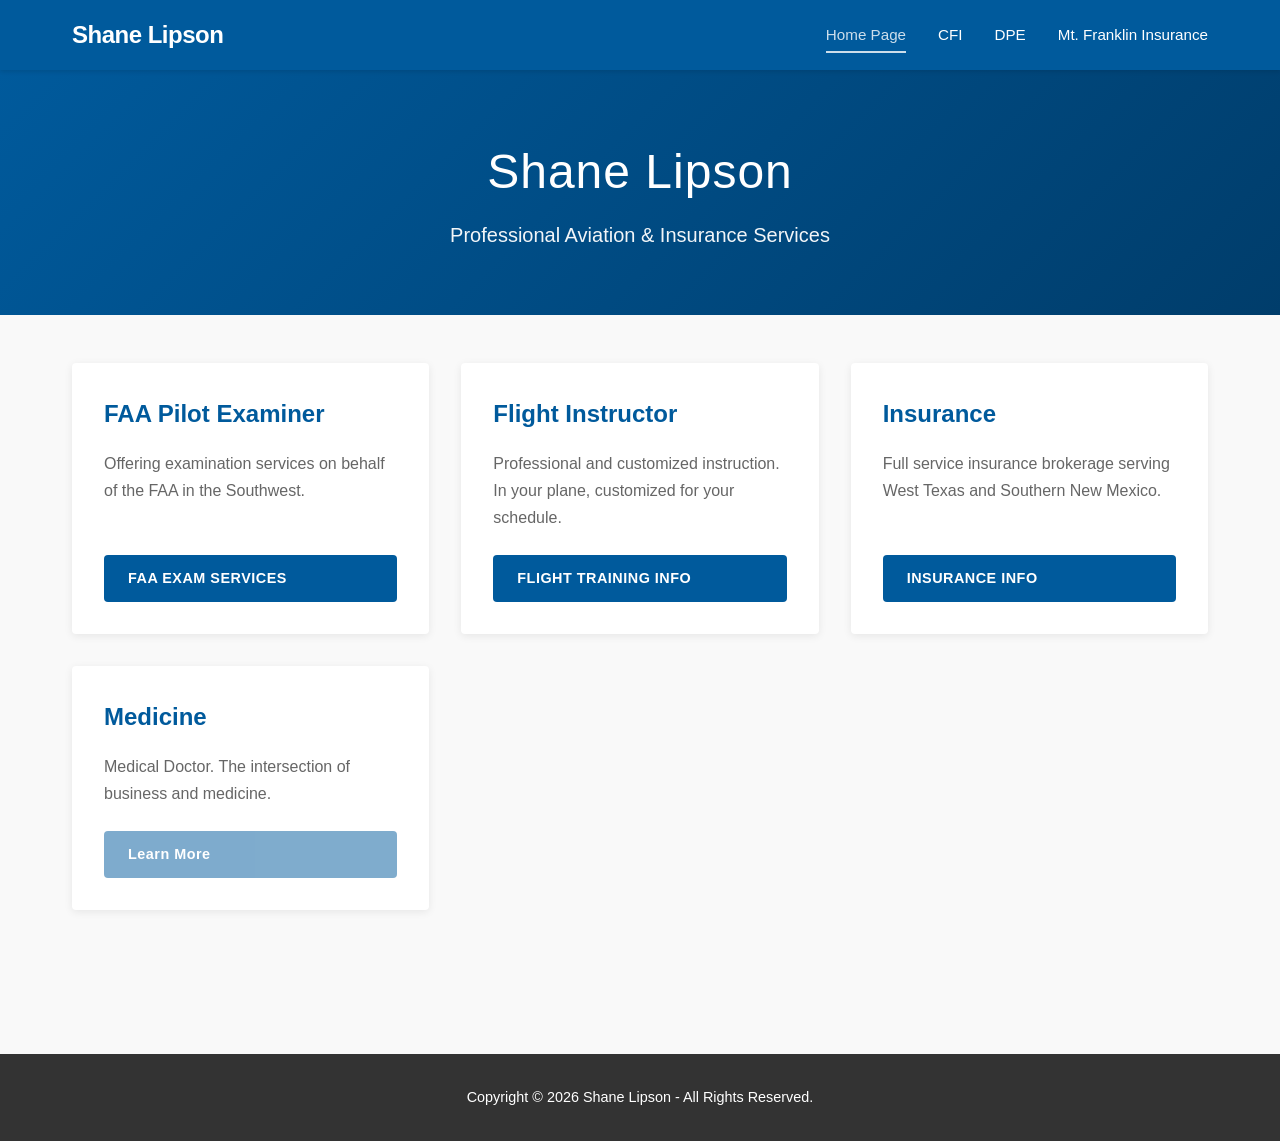
==== index.html @ c124ed43 "Add files via upload" ====
<!DOCTYPE html>
<html lang="en">
<head>
    <meta charset="UTF-8">
    <meta name="viewport" content="width=device-width, initial-scale=1.0">
    <meta name="description" content="FAA Pilot Examiner services, flight training info, and insurance brokerage by Shane Lipson in Southwest USA.">
    <meta name="author" content="Shane Lipson">
    <meta property="og:title" content="Shane Lipson">
    <meta property="og:description" content="FAA Pilot Examiner services, flight training info, and insurance brokerage by Shane Lipson in Southwest USA.">
    <meta property="og:type" content="website">
    <meta property="og:url" content="https://shanelipson.com">
    <meta name="theme-color" content="#005A9C">
    <title>Shane Lipson - FAA Examiner, Flight Instructor, Insurance</title>
    <link rel="stylesheet" href="styles.css">
</head>
<body>
    <!-- Navigation -->
    <nav class="navbar">
        <div class="nav-container">
            <div class="logo">Shane Lipson</div>
            <ul class="nav-menu">
                <li><a href="index.html" class="active">Home Page</a></li>
                <li><a href="cfi.html">CFI</a></li>
                <li><a href="dpe.html">DPE</a></li>
                <li><a href="https://www.mtfranklin.com" target="_blank">Mt. Franklin Insurance</a></li>
            </ul>
        </div>
    </nav>

    <!-- Hero Section -->
    <section class="hero">
        <h1>Shane Lipson</h1>
        <p class="tagline">Professional Aviation & Insurance Services</p>
    </section>

    <!-- Main Content -->
    <main class="container">
        <div class="services-grid">
            <!-- Service 1: FAA Pilot Examiner -->
            <div class="service-card">
                <h2>FAA Pilot Examiner</h2>
                <p>Offering examination services on behalf of the FAA in the Southwest.</p>
                <a href="dpe.html" class="btn">FAA EXAM SERVICES</a>
            </div>

            <!-- Service 2: Flight Instructor -->
            <div class="service-card">
                <h2>Flight Instructor</h2>
                <p>Professional and customized instruction. In your plane, customized for your schedule.</p>
                <a href="cfi.html" class="btn">FLIGHT TRAINING INFO</a>
            </div>

            <!-- Service 3: Insurance -->
            <div class="service-card">
                <h2>Insurance</h2>
                <p>Full service insurance brokerage serving West Texas and Southern New Mexico.</p>
                <a href="https://www.mtfranklin.com" target="_blank" class="btn">INSURANCE INFO</a>
            </div>

            <!-- Service 4: Medicine -->
            <div class="service-card">
                <h2>Medicine</h2>
                <p>Medical Doctor. The intersection of business and medicine.</p>
                <a href="#" class="btn" style="opacity: 0.5; cursor: not-allowed;">Learn More</a>
            </div>
        </div>
    </main>

    <!-- Footer -->
    <footer class="footer">
        <p>Copyright © 2026 Shane Lipson - All Rights Reserved.</p>
    </footer>
</body>
</html>
---- styles.css ----
/* ========================================
   SHANE LIPSON WEBSITE - STYLES
   ======================================== */

* {
    margin: 0;
    padding: 0;
    box-sizing: border-box;
}

html {
    scroll-behavior: smooth;
}

body {
    font-family: -apple-system, BlinkMacSystemFont, 'Segoe UI', Roboto, Oxygen, Ubuntu, Cantarell, sans-serif;
    line-height: 1.6;
    color: #333;
    background-color: #f9f9f9;
}

/* ========== NAVIGATION ========== */
.navbar {
    background-color: #005A9C;
    padding: 1rem 0;
    position: sticky;
    top: 0;
    z-index: 100;
    box-shadow: 0 2px 4px rgba(0, 0, 0, 0.1);
}

.nav-container {
    max-width: 1200px;
    margin: 0 auto;
    padding: 0 2rem;
    display: flex;
    justify-content: space-between;
    align-items: center;
}

.logo {
    font-size: 1.5rem;
    font-weight: 700;
    color: white;
    letter-spacing: -0.5px;
}

.nav-menu {
    list-style: none;
    display: flex;
    gap: 2rem;
}

.nav-menu a {
    color: white;
    text-decoration: none;
    font-weight: 500;
    font-size: 0.95rem;
    transition: opacity 0.3s ease;
    padding: 0.5rem 0;
    border-bottom: 2px solid transparent;
}

.nav-menu a:hover,
.nav-menu a.active {
    opacity: 0.8;
    border-bottom: 2px solid white;
}

/* ========== HERO SECTION ========== */
.hero {
    background: linear-gradient(135deg, #005A9C 0%, #003d6b 100%);
    color: white;
    padding: 4rem 2rem;
    text-align: center;
}

.hero h1 {
    font-size: 3rem;
    margin-bottom: 0.5rem;
    font-weight: 300;
    letter-spacing: 1px;
}

.hero .tagline {
    font-size: 1.25rem;
    font-weight: 300;
    opacity: 0.95;
}

/* ========== CONTAINER ========== */
.container {
    max-width: 1200px;
    margin: 0 auto;
    padding: 3rem 2rem;
}

/* ========== PAGE HEADER ========== */
.page-header {
    background-color: #f5f5f5;
    padding: 2rem;
    text-align: center;
    border-bottom: 3px solid #005A9C;
}

.page-header h1 {
    font-size: 2.5rem;
    color: #005A9C;
    font-weight: 300;
    letter-spacing: 0.5px;
}

/* ========== SERVICES GRID (HOMEPAGE) ========== */
.services-grid {
    display: grid;
    grid-template-columns: repeat(auto-fit, minmax(280px, 1fr));
    gap: 2rem;
    margin-bottom: 2rem;
}

.service-card {
    background: white;
    padding: 2rem;
    border-radius: 4px;
    box-shadow: 0 2px 8px rgba(0, 0, 0, 0.08);
    transition: transform 0.3s ease, box-shadow 0.3s ease;
    display: flex;
    flex-direction: column;
}

.service-card:hover {
    transform: translateY(-4px);
    box-shadow: 0 4px 16px rgba(0, 0, 0, 0.12);
}

.service-card h2 {
    color: #005A9C;
    font-size: 1.5rem;
    margin-bottom: 1rem;
    font-weight: 600;
}

.service-card p {
    color: #666;
    margin-bottom: 1.5rem;
    flex-grow: 1;
    line-height: 1.7;
}

/* ========== BUTTONS ========== */
.btn {
    display: inline-block;
    background-color: #005A9C;
    color: white;
    padding: 0.75rem 1.5rem;
    text-decoration: none;
    border-radius: 4px;
    font-weight: 600;
    font-size: 0.9rem;
    letter-spacing: 0.5px;
    transition: background-color 0.3s ease, transform 0.2s ease;
    border: none;
    cursor: pointer;
}

.btn:hover {
    background-color: #003d6b;
    transform: scale(1.02);
}

.btn-large {
    padding: 1rem 2rem;
    font-size: 1rem;
    margin-top: 1rem;
}

.cta-button-center {
    text-align: center;
    margin: 2rem 0;
}

/* ========== CONTENT SECTIONS ========== */
.content-section {
    background: white;
    padding: 2rem;
    margin-bottom: 2rem;
    border-radius: 4px;
    box-shadow: 0 2px 8px rgba(0, 0, 0, 0.08);
}

.content-section h2 {
    color: #005A9C;
    font-size: 1.75rem;
    margin-bottom: 1.5rem;
    font-weight: 600;
}

.content-section p {
    color: #555;
    line-height: 1.8;
    margin-bottom: 1rem;
}

/* ========== PRICING GRID ========== */
.pricing-grid {
    display: grid;
    grid-template-columns: repeat(auto-fit, minmax(260px, 1fr));
    gap: 2rem;
    margin-top: 2rem;
}

.pricing-card {
    background-color: #f9f9f9;
    border-left: 4px solid #005A9C;
    padding: 2rem;
    border-radius: 4px;
}

.pricing-card h3 {
    color: #005A9C;
    font-size: 1.2rem;
    margin-bottom: 0.75rem;
    font-weight: 600;
}

.pricing-card .price {
    font-size: 1.75rem;
    font-weight: 700;
    color: #005A9C;
    margin: 0.5rem 0 1rem 0;
}

.pricing-card p {
    color: #666;
    font-size: 0.95rem;
    line-height: 1.6;
}

/* ========== FEATURES GRID (CFI PAGE) ========== */
.features-grid {
    display: grid;
    grid-template-columns: repeat(auto-fit, minmax(240px, 1fr));
    gap: 2rem;
    margin: 2rem 0;
}

.feature-box {
    background-color: #f5f5f5;
    padding: 2rem;
    border-radius: 4px;
    border-top: 3px solid #005A9C;
}

.feature-box h3 {
    color: #005A9C;
    font-size: 1.2rem;
    margin-bottom: 0.75rem;
    font-weight: 600;
}

.feature-box p {
    color: #666;
    line-height: 1.7;
    font-size: 0.95rem;
}

/* ========== SERVICES LIST ========== */
.services-list {
    list-style: none;
    margin: 2rem 0;
}

.services-list li {
    padding: 0.75rem 0;
    padding-left: 2rem;
    color: #555;
    position: relative;
    line-height: 1.7;
}

.services-list li:before {
    content: "✓";
    position: absolute;
    left: 0;
    color: #005A9C;
    font-weight: bold;
    font-size: 1.2rem;
}

/* ========== CONTACT SECTION ========== */
.contact-section {
    text-align: center;
}

.contact-info {
    margin: 2rem 0;
}

.contact-info p {
    margin: 1rem 0;
}

.contact-info .phone {
    font-size: 1.25rem;
    font-weight: 600;
    color: #005A9C;
}

/* ========== FOOTER ========== */
.footer {
    background-color: #333;
    color: white;
    text-align: center;
    padding: 2rem;
    margin-top: 4rem;
    font-size: 0.9rem;
}

/* ========== RESPONSIVE DESIGN ========== */
@media (max-width: 768px) {
    .nav-menu {
        gap: 1rem;
        font-size: 0.9rem;
    }

    .hero h1 {
        font-size: 2rem;
    }

    .hero .tagline {
        font-size: 1rem;
    }

    .page-header h1 {
        font-size: 1.75rem;
    }

    .services-grid {
        grid-template-columns: 1fr;
    }

    .pricing-grid {
        grid-template-columns: 1fr;
    }

    .features-grid {
        grid-template-columns: 1fr;
    }

    .container {
        padding: 2rem 1rem;
    }

    .content-section {
        padding: 1.5rem;
    }
}

@media (max-width: 480px) {
    .nav-container {
        padding: 0 1rem;
    }

    .nav-menu {
        gap: 0.5rem;
    }

    .logo {
        font-size: 1.2rem;
    }

    .nav-menu a {
        font-size: 0.85rem;
    }

    .hero h1 {
        font-size: 1.5rem;
    }

    .page-header h1 {
        font-size: 1.5rem;
    }

    .service-card h2 {
        font-size: 1.25rem;
    }
}
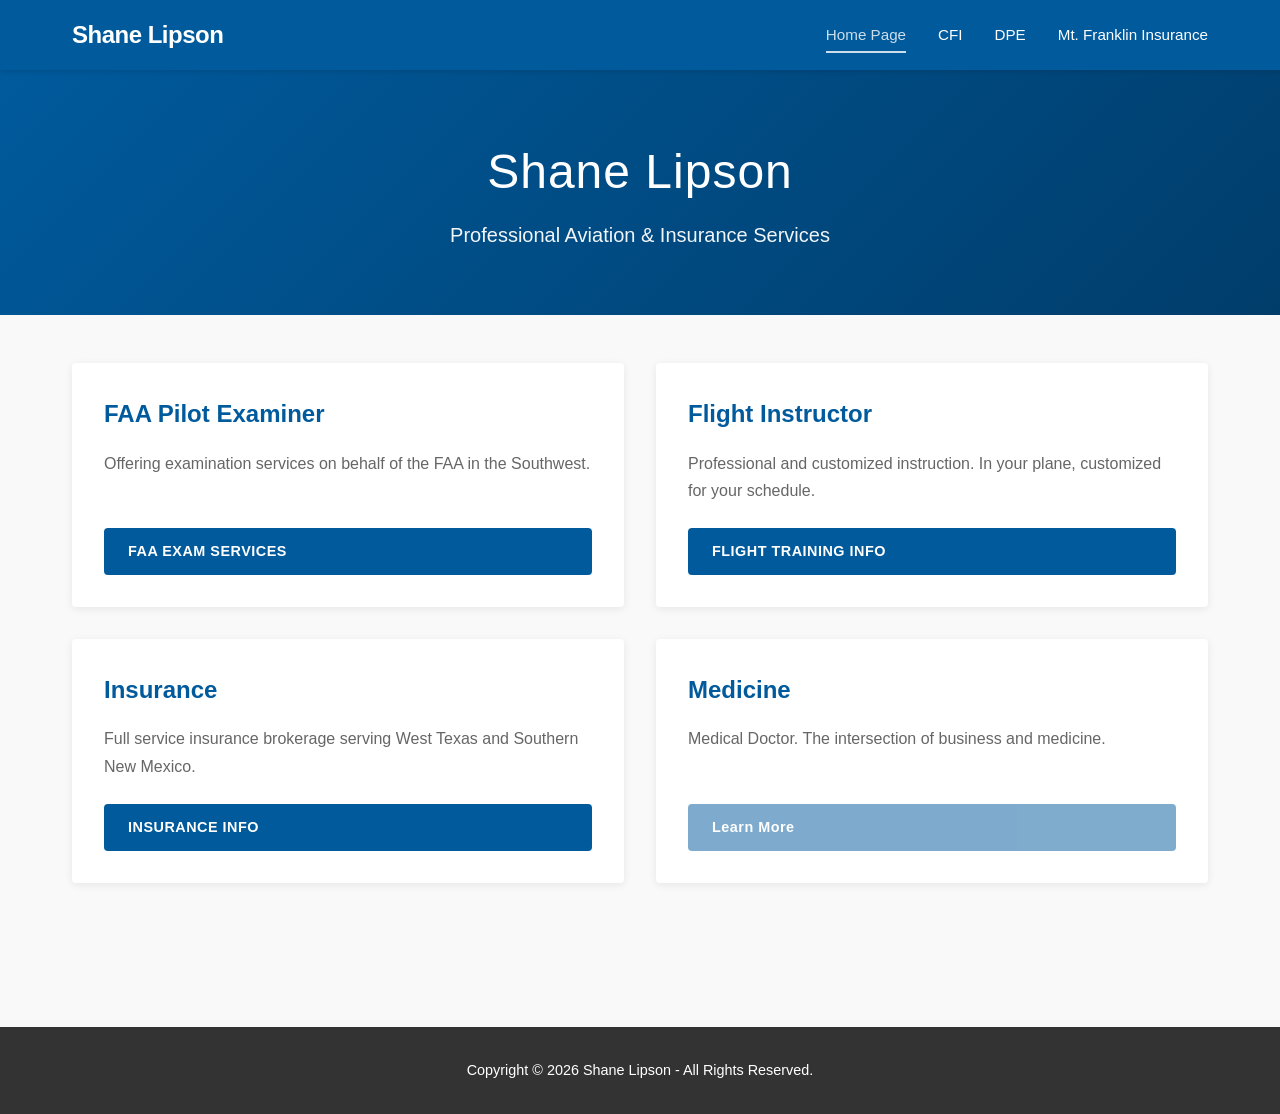
==== commit ff42fa3d: "Add files via upload" ====
--- a/index.html
+++ b/index.html
@@ -35,7 +35,7 @@
 
     <!-- Main Content -->
     <main class="container">
-        <div class="services-grid">
+        <div class="services-grid-2x2">
             <!-- Service 1: FAA Pilot Examiner -->
             <div class="service-card">
                 <h2>FAA Pilot Examiner</h2>
--- a/styles.css
+++ b/styles.css
@@ -118,6 +118,13 @@
     margin-bottom: 2rem;
 }
 
+.services-grid-2x2 {
+    display: grid;
+    grid-template-columns: repeat(2, 1fr);
+    gap: 2rem;
+    margin-bottom: 2rem;
+}
+
 .service-card {
     background: white;
     padding: 2rem;
@@ -240,6 +247,13 @@
 .features-grid {
     display: grid;
     grid-template-columns: repeat(auto-fit, minmax(240px, 1fr));
+    gap: 2rem;
+    margin: 2rem 0;
+}
+
+.features-grid-2x2 {
+    display: grid;
+    grid-template-columns: repeat(2, 1fr);
     gap: 2rem;
     margin: 2rem 0;
 }
@@ -306,7 +320,100 @@
     color: #005A9C;
 }
 
-/* ========== FOOTER ========== */
+/* ========== SERVICES WITH IMAGE (CFI PAGE) ========== */
+.services-with-image {
+    display: grid;
+    grid-template-columns: 1fr 1fr;
+    gap: 2rem;
+    margin-top: 2rem;
+    align-items: start;
+}
+
+.services-image {
+    width: 100%;
+}
+
+.services-image img {
+    width: 100%;
+    height: auto;
+    border-radius: 4px;
+    display: block;
+}
+
+.services-content {
+    display: flex;
+    flex-direction: column;
+    justify-content: flex-start;
+}
+
+/* ========== VENMO SECTION (DPE PAGE) ========== */
+.venmo-section {
+    background-color: #1a1a1a;
+    color: white;
+    text-align: center;
+}
+
+.venmo-section h2 {
+    color: #005A9C;
+}
+
+.venmo-buttons {
+    display: flex;
+    flex-direction: column;
+    gap: 1rem;
+    margin-top: 2rem;
+}
+
+.btn-venmo {
+    background-color: #005A9C;
+    padding: 1rem;
+    font-size: 0.95rem;
+}
+
+.btn-venmo:hover {
+    background-color: #003d6b;
+}
+
+/* ========== DOCUMENTS SECTION (DPE PAGE) ========== */
+.documents-section {
+    background-color: #1a1a1a;
+    color: white;
+}
+
+.documents-section h2 {
+    color: #005A9C;
+}
+
+.documents-list {
+    margin-top: 2rem;
+}
+
+.document-item {
+    display: flex;
+    justify-content: space-between;
+    align-items: center;
+    padding: 1rem;
+    background-color: #2a2a2a;
+    margin-bottom: 1rem;
+    border-radius: 4px;
+}
+
+.document-item span {
+    color: #ddd;
+    font-size: 0.95rem;
+}
+
+.download-link {
+    color: #005A9C;
+    text-decoration: none;
+    font-weight: 600;
+    font-size: 0.9rem;
+    transition: color 0.3s ease;
+}
+
+.download-link:hover {
+    color: #0078d4;
+}
 .footer {
     background-color: #333;
     color: white;
@@ -339,12 +446,28 @@
         grid-template-columns: 1fr;
     }
 
+    .services-grid-2x2 {
+        grid-template-columns: 1fr;
+    }
+
     .pricing-grid {
         grid-template-columns: 1fr;
     }
 
     .features-grid {
         grid-template-columns: 1fr;
+    }
+
+    .features-grid-2x2 {
+        grid-template-columns: 1fr;
+    }
+
+    .services-with-image {
+        grid-template-columns: 1fr;
+    }
+
+    .venmo-buttons {
+        flex-direction: column;
     }
 
     .container {
